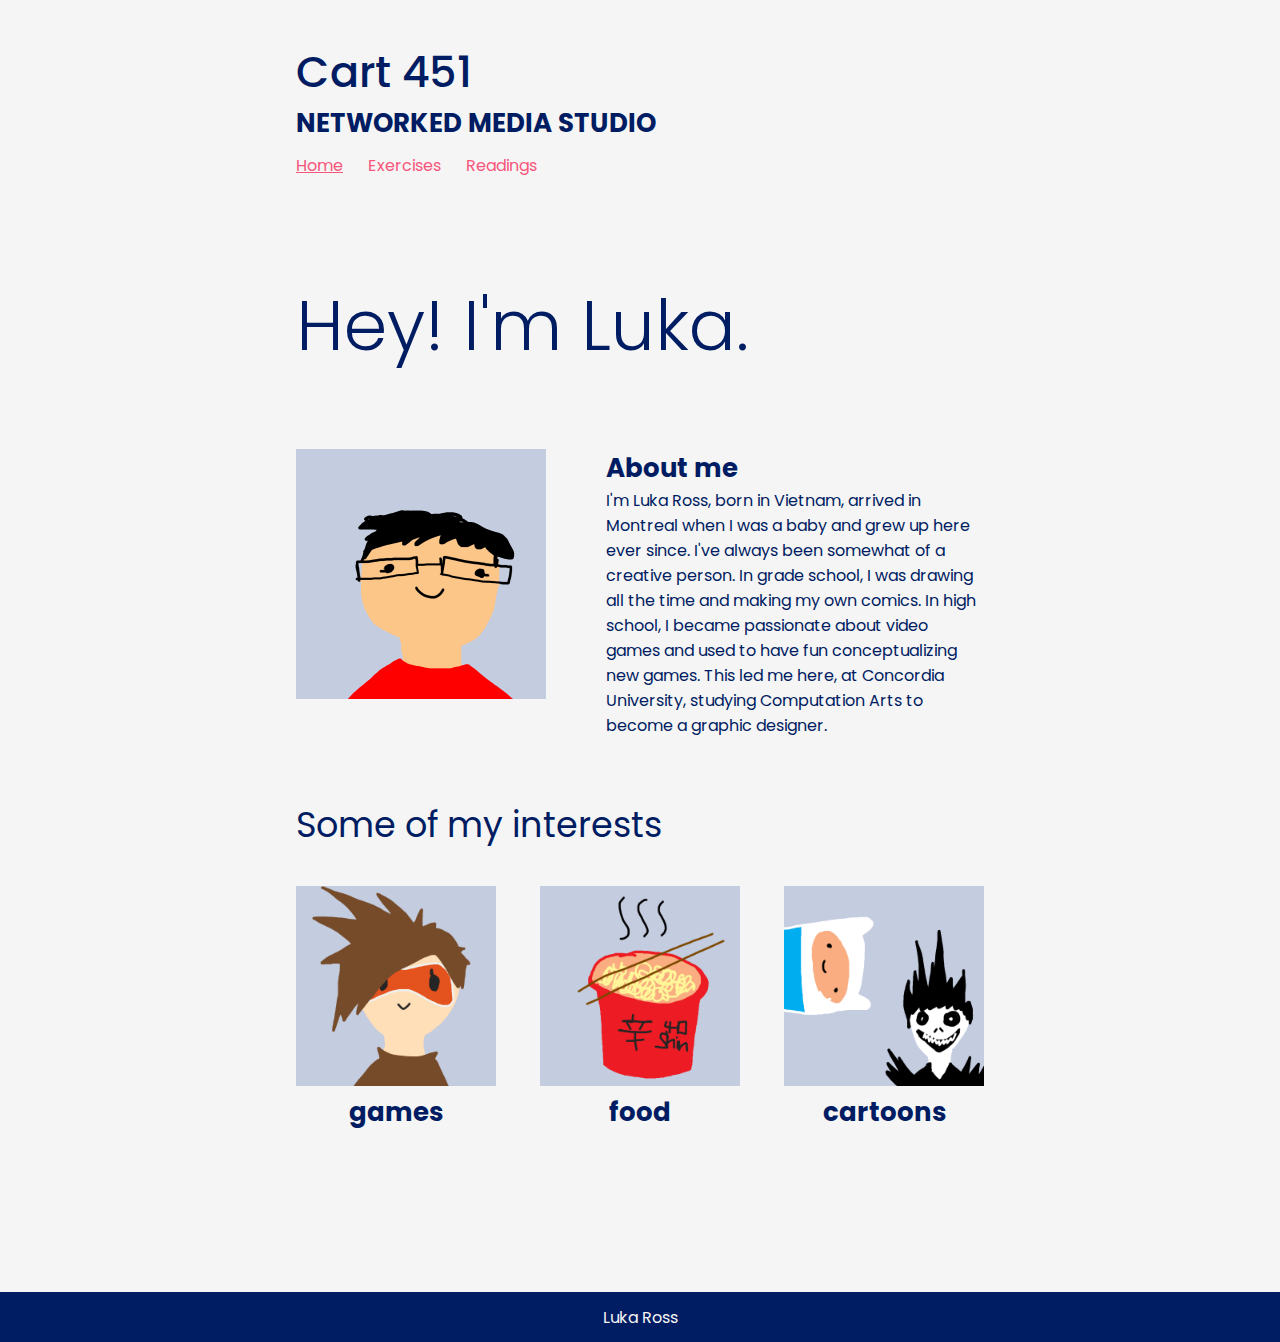
==== index.html @ aa7a6ab3 "Add files via upload" ====
<!DOCTYPE html>
<html lang="en">

<head>
    <meta charset="UTF-8">
    <meta name="viewport" content="width=device-width, initial-scale=1.0">
    <meta http-equiv="X-UA-Compatible" content="ie-edge">
    <link rel="stylesheet" href="style.css">
    <title>CART451: Home</title>
</head>

<body>
    <section class="main">
        <h2>Cart 451</h2>
        <h3 class="subhead">NETWORKED MEDIA STUDIO</h3>
        <nav>
            <a class="current" href="index.html">Home</a>
            <a href="exercises.html">Exercises</a>
            <a href="readings.html">Readings</a>
        </nav>

        <section class="bio">
            <h1 class="hey">Hey! I'm Luka.</h1>

            <section class="about-me">
                <img src="img/luka.png" alt="me">

                <article>
                <h3>About me</h3>
                <p>
                   
I'm Luka Ross, born in Vietnam, arrived in Montreal when I was a baby and grew up here ever since. I've always been somewhat of a creative person. In grade school, I was drawing all the time and making my own comics. In high school, I became passionate about video games and used to have fun conceptualizing new games. This led me here, at Concordia University, studying Computation Arts to become a graphic designer.

                </p>
               
                </article>
            </section>

            <section class="interests">
                <h3 class="index-subhead">Some of my interests</h3>
                <ul>
                    <li>
                        <img src="img/tracer.png" alt="tracer">
                        <h3>games</h3>
                       
                    </li>

                    <li>
                        <img src="img/ramen.png" alt="tracer">
                        <h3>food</h3>
                        
                    </li>

                    <li>
                        <img src="img/cartoon.png" alt="tracer">
                        <h3>cartoons</h3>
                       
                    </li>
                </ul>
            </section>
            <section class="projects">
               
            </section>
        </section>
        
    
    </section>

    <footer>
        <p>Luka Ross</p>
    </footer>





    <script src="index.js"></script>
</body>

</html>
---- style.css ----
@import url('https://fonts.googleapis.com/css2?family=Poppins:ital,wght@0,200;0,300;0,400;0,500;0,700;1,200;1,300;1,400;1,500;1,700&display=swap');

:root {
    /* colors */
    --pink: #f7567c;
    --yellow: #ffd166;
    --cyan: #00ffc6;
    --darkblue: #001c62;
    --peach: #f9dbbd;
    --white:#f5f5f5;

    /* font size */
    --xlargeFont: 70px;
    --largeFont: 43px;
    --mediumFont: 26px;
    --smallFont: 16px;

    /* font-weight */
    
    --bold: 700;
    --medium: 500;
    --regular: 400;
    --light: 300;
    --thin: 100;

    
    /* margins */
    --largeSpace: 60px;
    --mediumSpace: 35px;
    --smallSpace: 10px;

    --regularTransition: all 0.2s ease-out;
    
    
  }
* {
    margin: 0;
    padding: 0;
    box-sizing: border-box;
    font-family: 'Poppins', sans-serif;
    text-decoration: none;
}


*:before,
*:after {
    box-sizing: border-box;
    
}


body {
    background-color: var(--white);
    color: var(--darkblue);
    width: 100%;
    display: flex;
    flex-direction: column;
    justify-content: flex-start;
    align-items: center;
   
    
}
.current{
    text-decoration: underline;
}
.main{
    width: 60vw;
    padding: 40px;
    display: flex;
    flex-direction: column;
    justify-content: center;
    
}


h1{
    font-size: var(--xlargeFont);
    font-weight: var(--light);
}
h2{
    font-size: var(--largeFont);
    font-weight: var(--medium);
}
h3{
    font-size: var(--mediumFont);
}

p{
    font-size: var(--smallFont);
}


nav{
    margin-top: var(--smallSpace);
    display:flex;
}
nav a{
    color: var(--pink);
    margin-right: 25px;
}
nav a:hover{
    color: var(--cyan);
    text-decoration: underline;
}
nav a:active{
    color: var(--cyan);
    text-decoration: underline;
}

/* ====================================INDEX================================ */
.bio{
    display: flex;
    flex-direction: column;
    margin-top: var(--largeSpace);
}

.bio .index-subhead {
    font-size: var(--mediumSpace);
    font-weight: var(--regular);
    
}

.bio img{
    height: 200px;
    width: 200px;

}

.bio> .hey{
    margin: var(--mediumSpace);
    margin-left: 0;
}
.bio > .about-me{
    display: flex;
    margin-top: var(--mediumSpace);
    flex-direction: row;
}
.bio > .about-me > img{
    height: 250px;
    width: 250px;
}

.about-me article{
    width: 60%;
    margin-left: var(--largeSpace);
    align-self: center;
}

.interests{
    margin-top: var(--largeSpace);
   
}

.interests ul{
    margin-top: var(--mediumSpace);
    display: flex;
    flex-direction: row;
    justify-content: space-between;
    list-style: none;
    text-align: center;
}
.projects{
    margin-top: var(--largeSpace);

}
.projects div{
    display: flex;
    flex-direction: row;
    justify-content: space-between;
}

.projects iframe{
    margin-top: var(--mediumSpace);
 
}

/* ====================================ASSIGNEMENTS================================ */


.assignement-card {

    width: 100%;
    margin: var(--mediumSpace);
    margin-left: 0;
    padding: var(--mediumSpace);
    background-color: white;
    display: flex;
    flex-direction: row;
    justify-content: space-between;
    align-items: center;
   
    

}
.assignement-card a{
    color: var(--white);
    background-color: var(--pink);
    text-align: center;
    padding-top: 5px;
    width: 100px;
    height: 35px;
}
.assignement-card a:hover{
    transition: var(--regularTransition);
    background-color: var(--cyan);
    
}

/* ==================================== Readings ================================ */

.reading-main{
    background-color: white;
    margin-top: var(--mediumSpace);
    border-radius: var(--smallSpace);
    padding: var(--mediumSpace);
}
/* .reading-main h3{
    width: 90%;
} */
.reading-main p{
    margin-top: var(--mediumSpace);
   font-size: 18px;
   width: 80%;
}


/* ==================================== FOOTER ================================ */

footer{
    margin-top: var(--largeSpace);
    width: 100%;
    height: 50px;
    /* position: absolute;
    bottom:0; */
    display: flex;
    align-self: flex-end;
    justify-content: center;
    align-items: center;
    color: var(--white);
    background-color: var(--darkblue);
}



@media only screen and (max-width: 600px) {
    .main{
        width: 80vw;
        padding: 0;
        align-items: center;
    }
    h1{
        margin-top: 100px;
        line-height: 40px;

    }
    .subhead{
        font-size: 20px;
    }
    nav {
        position: fixed;
       
        top:0;
        width: 100%;
        height: 50px;
        display: flex;
        background-color: var(--darkblue);
        
        flex-direction: row;
        justify-content: center;
        align-items: center;
    }
    nav a{
        color: var(--white);
    }
    h2{
        align-self: center;
    }
    .bio > .about-me{
        display: flex;
        align-items: center;
        
        flex-direction: column;
    }
    .about-me article{
        width: 100%;
        margin: 0;
    }
    .bio img{

    }
    footer{
        position: relative;
    }
  }
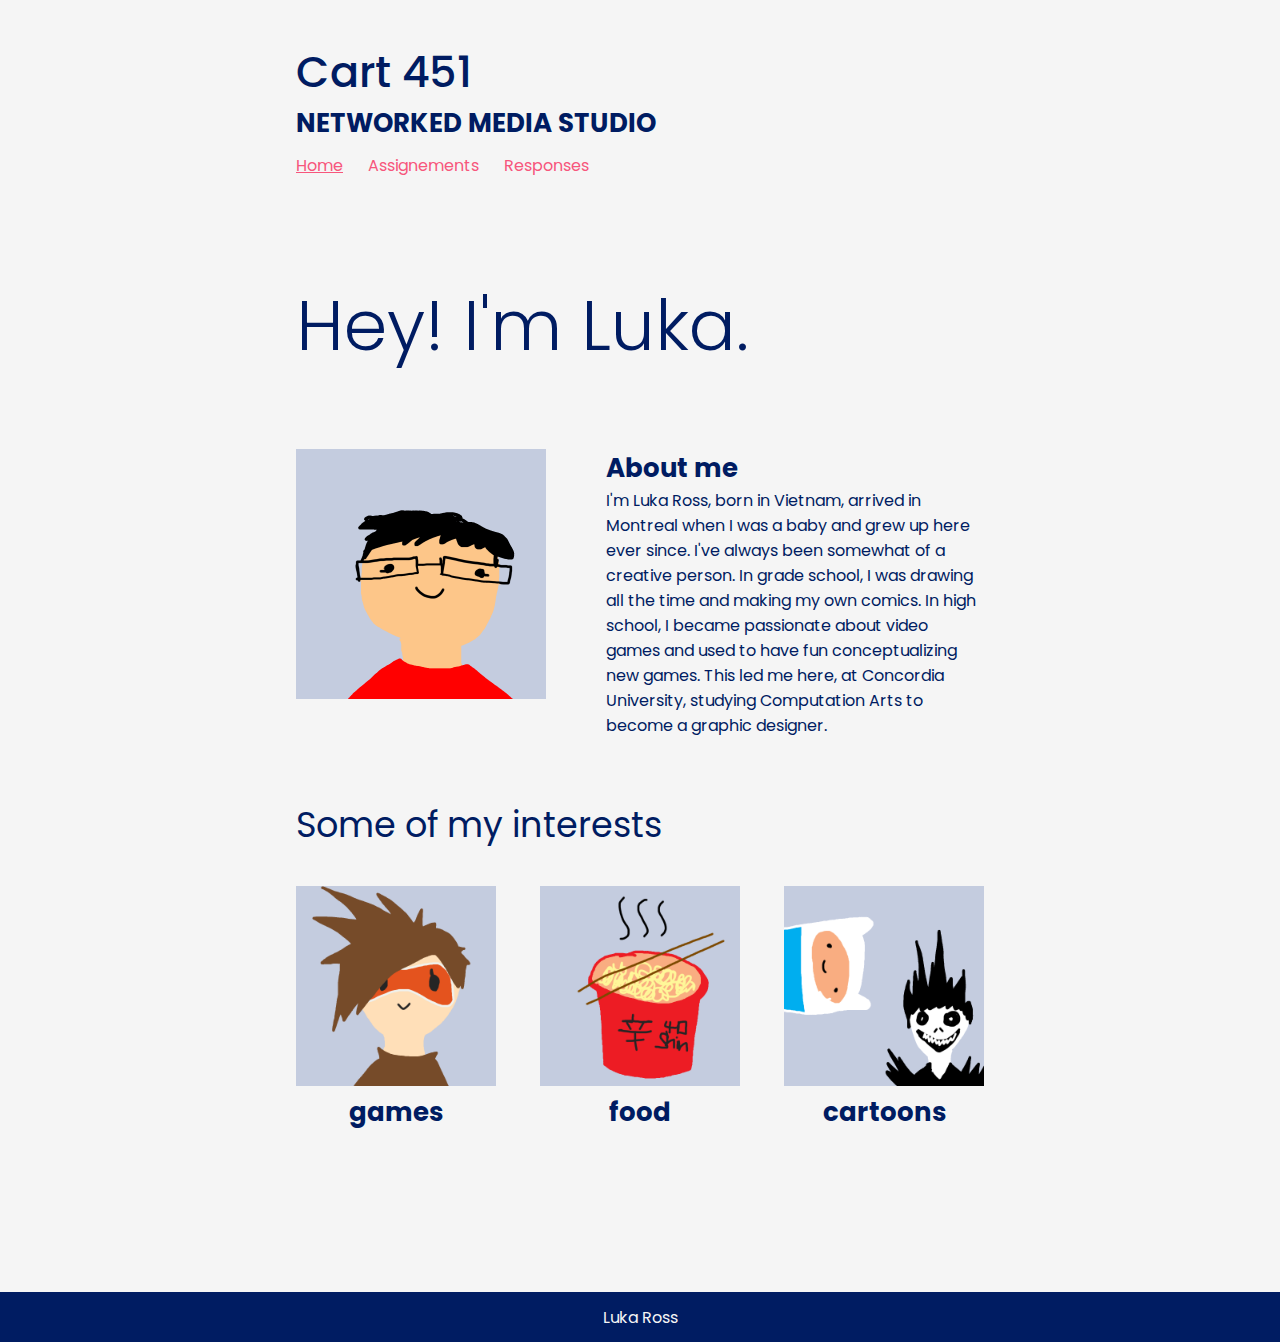
==== commit 63e9e247: "Add files via upload" ====
--- a/index.html
+++ b/index.html
@@ -15,8 +15,8 @@
         <h3 class="subhead">NETWORKED MEDIA STUDIO</h3>
         <nav>
             <a class="current" href="index.html">Home</a>
-            <a href="exercises.html">Exercises</a>
-            <a href="readings.html">Readings</a>
+            <a href="assignements.html">Assignements</a>
+            <a href="responses.html">Responses</a>
         </nav>
 
         <section class="bio">
